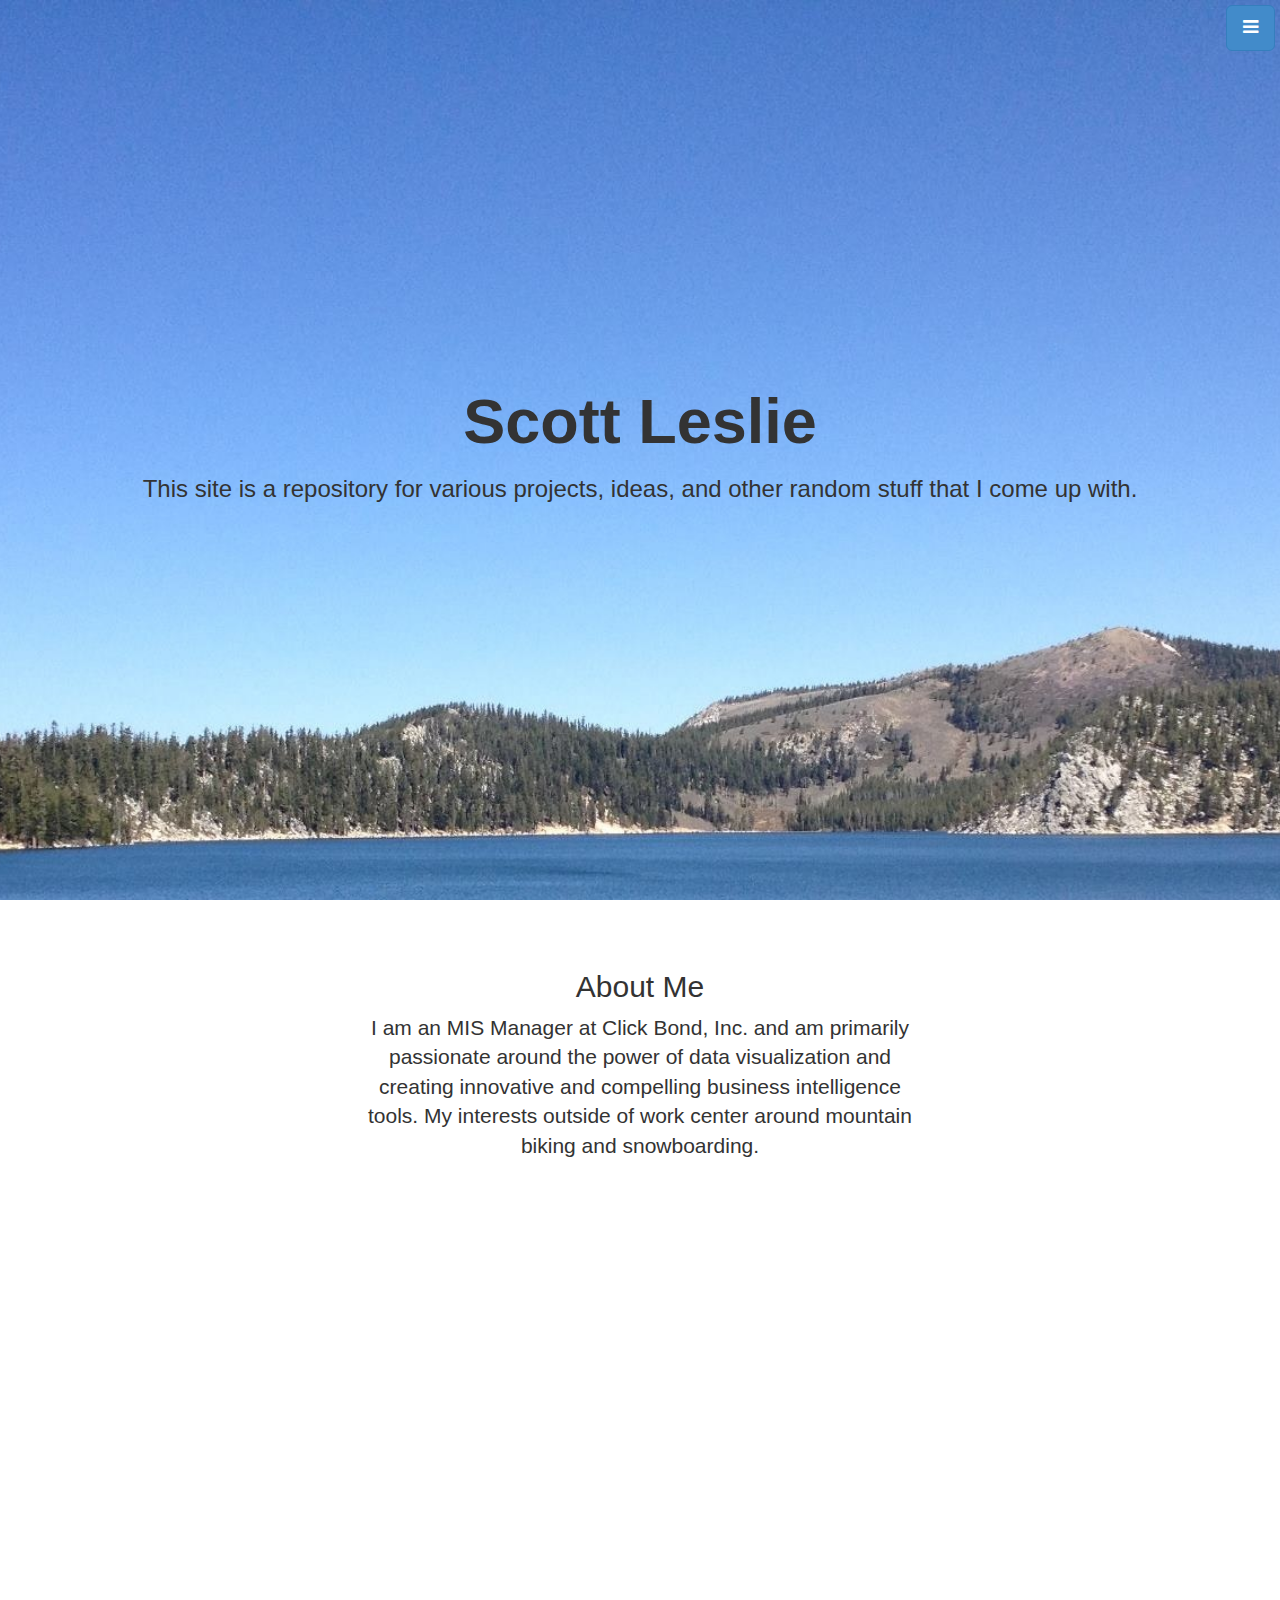
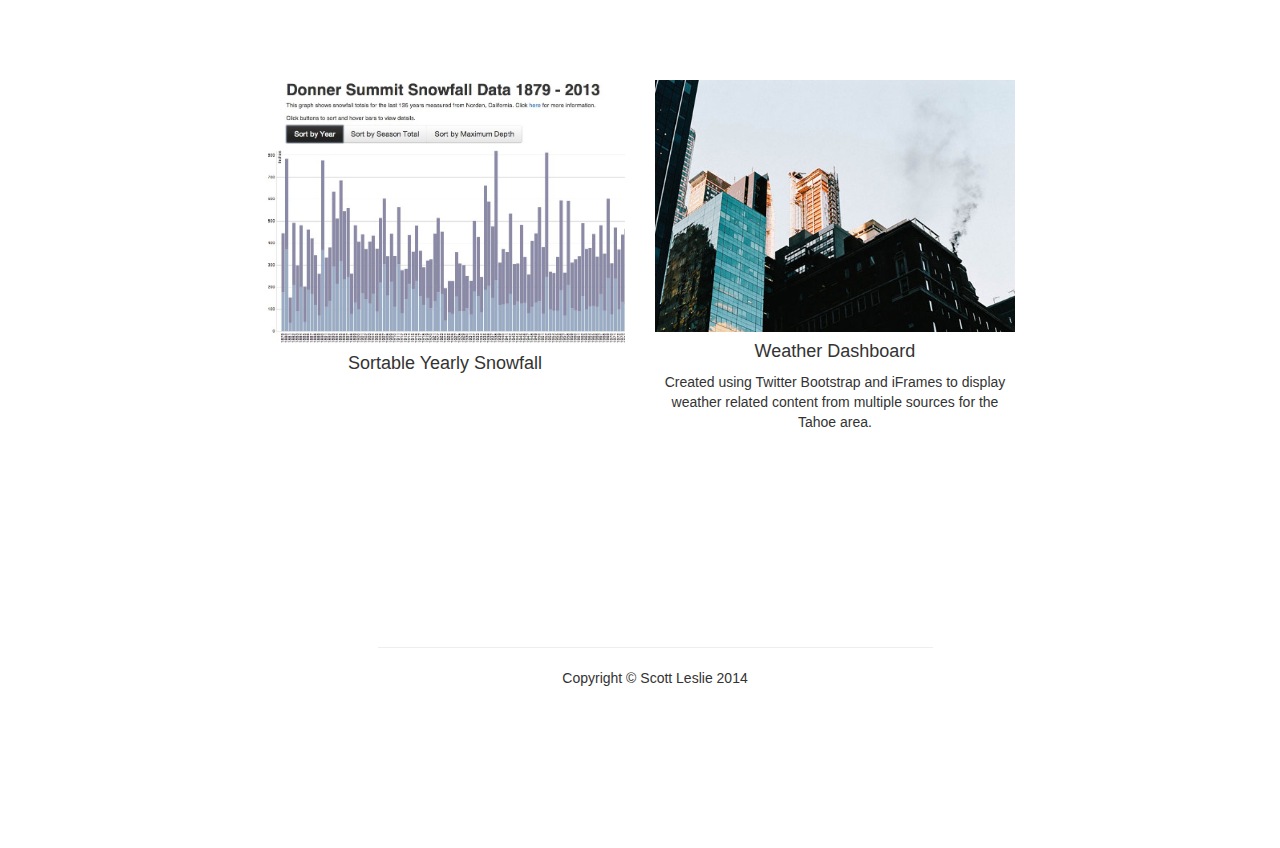
==== index.html @ fe0f9588 "Minor changes to main page" ====
<!DOCTYPE html>
<html lang="en">

<head>
    <meta charset="utf-8">
    <meta name="viewport" content="width=device-width, initial-scale=1.0">
    <meta name="description" content="">
    <meta name="author" content="">

    <title>Scott Leslie</title>

    <!-- Bootstrap core CSS -->
    <link href="css/bootstrap.css" rel="stylesheet">

    <!--Custom CSS -->
    <link href="css/stylish-portfolio.css" rel="stylesheet">
    <link href="font-awesome/css/font-awesome.min.css" rel="stylesheet">
</head>

<body>

    <!-- Side Menu -->
    <a id="menu-toggle" href="#" class="btn btn-primary btn-lg toggle"><i class="fa fa-bars"></i></a>
    <div id="sidebar-wrapper">
        <ul class="sidebar-nav">
            <a id="menu-close" href="#" class="btn btn-default btn-lg pull-right toggle"><i class="fa fa-times"></i></a>
            <li class="sidebar-brand"><a href="#">Scott Leslie</a>
            </li>
            <li><a href="#top">Home</a>
            </li>
            <li><a href="#about">About</a>
            </li>
            <li><a href="#portfolio">Projects</a>
            </li>
            <li><a href="mail-to:sleslie5656@gmail.com">Contact</a>
            </li>
        </ul>
    </div>
    <!-- /Side Menu -->

    <!-- Full Page Image Header Area -->
    <div id="top" class="header">
        <div class="vert-text">
            <h1>Scott Leslie</h1>
            <h3>
                This site is a repository for various projects, ideas, and other random stuff that I come up with.</h3>
            <!--<a href="#about" class="btn btn-default btn-lg">Scroll down or click here for more</a>-->
        </div>
    </div>
    <!-- /Full Page Image Header Area -->

    <!-- Intro -->
    <div id="about" class="intro">
        <div class="container">
            <div class="row">
                <div class="col-md-6 col-md-offset-3 text-center">
                    <h2>About Me</h2>
                    <p class="lead">I am an MIS Manager at Click Bond, Inc. and am primarily passionate around the power of data visualization and creating innovative and compelling business intelligence tools. My interests outside of work center around mountain biking and snowboarding.</p>
                </div>
            </div>
        </div>
    </div>
    <!-- /Intro -->

    <!-- Services -->
    <div id="services" class="services" style="display:none">
        <div class="container">
            <div class="row">
                <div class="col-md-4 col-md-offset-4 text-center">
                    <h2>Our Services</h2>
                    <hr>
                </div>
            </div>
            <div class="row">
                <div class="col-md-2 col-md-offset-2 text-center">
                    <div class="service-item">
                        <i class="service-icon fa fa-rocket"></i>
                        <h4>Spacecraft Repair</h4>
                        <p>Did your navigation system shut down in the middle of that asteroid field? We can repair any dings and scrapes to your spacecraft!</p>
                    </div>
                </div>
                <div class="col-md-2 text-center">
                    <div class="service-item">
                        <i class="service-icon fa fa-magnet"></i>
                        <h4>Problem Solving</h4>
                        <p>Need to know how magnets work? Our problem solving solutions team can help you identify problems and conduct exploratory research.</p>
                    </div>
                </div>
                <div class="col-md-2 text-center">
                    <div class="service-item">
                        <i class="service-icon fa fa-shield"></i>
                        <h4>Blacksmithing</h4>
                        <p>Planning a time travel trip to the middle ages? Preserve the space time continuum by blending in with period accurate armor and weapons.</p>
                    </div>
                </div>
                <div class="col-md-2 text-center">
                    <div class="service-item">
                        <i class="service-icon fa fa-pencil"></i>
                        <h4>Pencil Sharpening</h4>
                        <p>We've been voted the best pencil sharpening service for 10 consecutive years. If you have a pencil that feels dull, we'll get it sharp!</p>
                    </div>
                </div>
            </div>
        </div>
    </div>
    <!-- /Services -->

    <!-- Callout -->
    <div class="callout">
        <div class="vert-text">
            <h1>A few projects...</h1>
        </div>
    </div>
    <!-- /Callout -->

    <!-- Portfolio -->
    <div id="portfolio" class="portfolio">
        <div class="container">
            <div class="row" style="display:none">
                <div class="col-md-4 col-md-offset-4 text-center">
                    <h2>Our Work</h2>
                    <hr>
                </div>
            </div>
            <div class="row">
                <div class="col-md-4 col-md-offset-2 text-center">
                    <div class="portfolio-item">
                        <a href="snowfall/index.html">
                            <img class="img-portfolio img-responsive" src="img/portfolio-1.jpg">
                        </a>
                        <h4>Sortable Yearly Snowfall</h4>
                    </div>
                </div>
                
                <div class="col-md-4 text-center">
                    <div class="portfolio-item">
                        <a href="weather/index.html">
                            <img class="img-portfolio img-responsive" src="img/portfolio-2.jpg">
                        </a>
                        <h4>Weather Dashboard</h4>
						<p>Created using Twitter Bootstrap and iFrames to display weather related content from multiple sources for the Tahoe area.</p>
                    </div>
                </div>
                
            </div>
            <!--
            <div class="row">
                <div class="col-md-4 col-md-offset-2 text-center">
                    <div class="portfolio-item">
                        <a href="#">
                            <img class="img-portfolio img-responsive" src="img/portfolio-3.jpg">
                        </a>
                        <h4>Stop Sign</h4>
                    </div>
                </div>
                <div class="col-md-4 text-center">
                    <div class="portfolio-item">
                        <a href="#">
                            <img class="img-portfolio img-responsive" src="img/portfolio-4.jpg">
                        </a>
                        <h4>Narrow Focus</h4>
                    </div>
                </div>
            </div>
        </div>
    </div>
    -->
    <!-- /Portfolio -->

    <!-- Call to Action -->
    <div class="call-to-action" style="display:none">
        <div class="container">
            <div class="row">
                <div class="col-md-6 col-md-offset-3 text-center">
                    <h3>The buttons below are impossible to resist.</h3>
                    <a href="#" class="btn btn-lg btn-default">Click Me!</a>
                    <a href="#" class="btn btn-lg btn-primary">Look at Me!</a>
                </div>
            </div>
        </div>
    </div>
    <!-- /Call to Action -->

    <!-- Map -->
    <div id="contact" class="map" style="display:none">
        <iframe width="100%" height="100%" frameborder="0" scrolling="no" marginheight="0" marginwidth="0" src="https://maps.google.com/maps?f=q&amp;source=s_q&amp;hl=en&amp;geocode=&amp;q=Twitter,+Inc.,+Market+Street,+San+Francisco,+CA&amp;aq=0&amp;oq=twitter&amp;sll=28.659344,-81.187888&amp;sspn=0.128789,0.264187&amp;ie=UTF8&amp;hq=Twitter,+Inc.,+Market+Street,+San+Francisco,+CA&amp;t=m&amp;z=15&amp;iwloc=A&amp;output=embed"></iframe>
        <br />
        <small>
            <a href="https://maps.google.com/maps?f=q&amp;source=embed&amp;hl=en&amp;geocode=&amp;q=Twitter,+Inc.,+Market+Street,+San+Francisco,+CA&amp;aq=0&amp;oq=twitter&amp;sll=28.659344,-81.187888&amp;sspn=0.128789,0.264187&amp;ie=UTF8&amp;hq=Twitter,+Inc.,+Market+Street,+San+Francisco,+CA&amp;t=m&amp;z=15&amp;iwloc=A"></a>
        </small>
        </iframe>
    </div>
    <!-- /Map -->

    <!-- Footer -->
    <footer>
        <div class="container">
            <div class="row">
                <div class="col-md-6 col-md-offset-3 text-center">
                    <ul class="list-inline" style="display:none">
                        <li><i class="fa fa-facebook fa-3x"></i>
                        </li>
                        <li><i class="fa fa-twitter fa-3x"></i>
                        </li>
                        <li><i class="fa fa-dribbble fa-3x"></i>
                        </li>
                    </ul>
                    <div class="top-scroll">
                        <a href="#top"><i class="fa fa-circle-arrow-up scroll fa-4x"></i></a>
                    </div>
                    <hr>
                    <p>Copyright &copy; Scott Leslie 2014</p>
                </div>
            </div>
        </div>
    </footer>
    <!-- /Footer -->

    <!-- JavaScript -->
    <script src="js/jquery-1.10.2.js"></script>
    <script src="js/bootstrap.js"></script>

    <!-- Custom JavaScript for the Side Menu and Smooth Scrolling -->
    <script>
    $("#menu-close").click(function(e) {
        e.preventDefault();
        $("#sidebar-wrapper").toggleClass("active");
    });
    </script>
    <script>
    $("#menu-toggle").click(function(e) {
        e.preventDefault();
        $("#sidebar-wrapper").toggleClass("active");
    });
    </script>
    <script>
    
    $(function() {
        $('a[href*=#]:not([href=#])').click(function() {
            if (location.pathname.replace(/^\//, '') == this.pathname.replace(/^\//, '') || location.hostname == this.hostname) {

                var target = $(this.hash);
                target = target.length ? target : $('[name=' + this.hash.slice(1) + ']');
                if (target.length) {
                    $('html,body').animate({
                        scrollTop: target.offset().top
                    }, 1000);
                    return false;
                }
            }
        });
    });
    
    </script>

</body>

</html>
---- css/stylish-portfolio.css ----
/* Global Styles */

html,
body {
  height: 100%;
  width: 100%;
}

.vert-text {
  display: table-cell;
  vertical-align: middle;
  text-align: center;
}

.vert-text h1 {
  padding: 0;
  margin: 0;
  font-size: 4.5em;
  font-weight: 700;
}

/* Side Menu */

#sidebar-wrapper {
  margin-right: -250px;
  right: 0;
  width: 250px;
  background: #000;
  position: fixed;
  height: 100%;
  overflow-y: auto;
  z-index: 1000;
  -webkit-transition: all 0.4s ease 0s;
  -moz-transition: all 0.4s ease 0s;
  -ms-transition: all 0.4s ease 0s;
  -o-transition: all 0.4s ease 0s;
  transition: all 0.4s ease 0s;
}

.sidebar-nav {
  position: absolute;
  top: 0;
  width: 250px;
  list-style: none;
  margin: 0;
  padding: 0;
}

.sidebar-nav li {
  line-height: 40px;
  text-indent: 20px;
}

.sidebar-nav li a {
  color: #999999;
  display: block;
  text-decoration: none;
}

.sidebar-nav li a:hover {
  color: #fff;
  background: rgba(255,255,255,0.2);
  text-decoration: none;
}

.sidebar-nav li a:active,
.sidebar-nav li a:focus {
  text-decoration: none;
}

.sidebar-nav > .sidebar-brand {
  height: 55px;
  line-height: 55px;
  font-size: 18px;
}

.sidebar-nav > .sidebar-brand a {
  color: #999999;
}

.sidebar-nav > .sidebar-brand a:hover {
  color: #fff;
  background: none;
}

#menu-toggle {
  top: 0;
  right: 0;
  position: fixed;
  z-index: 1;
}

#sidebar-wrapper.active {
  right: 250px;
  width: 250px;
  -webkit-transition: all 0.4s ease 0s;
  -moz-transition: all 0.4s ease 0s;
  -ms-transition: all 0.4s ease 0s;
  -o-transition: all 0.4s ease 0s;
  transition: all 0.4s ease 0s;
}

.toggle {
  margin: 5px 5px 0 0;
}

/* Full Page Image Header Area */

.header {
  display: table;
  height: 100%;
  width: 100%;
  position: relative;
  background: url(../img/bg.jpg) no-repeat center center fixed; 
  -webkit-background-size: cover;
  -moz-background-size: cover;
  -o-background-size: cover;
  background-size: cover;
}

/* Intro */

.intro {
  padding: 50px 0;
}

/* Services */

.services {
  background: #7fbbda;
  padding: 50px 0;
  color: #ffffff;
}

.service-item {
  margin-bottom: 15px;
}

i.service-icon {
  border: 3px solid #ffffff;
  border-radius: 50%;
  display: inline-block;
  font-size: 56px;
  width: 140px;
  height: 140px;
  line-height: 136px;
  vertical-align: middle; 
  text-align: center;
}

/* Callout */

.callout {
  color: #ffffff;
  display: table;
  height: 400px;
  width: 100%;
  background: url(../img/callout.jpg) no-repeat center center fixed; 
  -webkit-background-size: cover;
  -moz-background-size: cover;
  -o-background-size: cover;
  background-size: cover;
}

/* Portfolio */

.portfolio {
  padding: 50px 0;
}

.portfolio-item {
  margin-bottom: 25px;
}

.img-portfolio {
  margin: 0 auto;
}


/* Call to Action */

.call-to-action {
  color: #ffffff;
  background: #0a5175;
  padding: 50px 0;
}

.call-to-action .btn {
  margin: 10px;
}

/* Map */

.map {
  height: 500px;
}

/* Footer */

footer {
  padding: 100px 0;
}

.top-scroll {
  margin-top: 50px;
}

.top-scroll a {
  text-decoration: none;
  color: inherit;
}

i.scroll {
  color: #333333;
}

i.scroll:hover {
  color: #0a5175;
}
/* Responsive */

@media (max-width: 768px) {
	
  .header {
	background: url(../img/bg.jpg) no-repeat center center scroll; 
  }

  .callout {
	background: url(../img/callout.jpg) no-repeat center center scroll; 
  }

  .map {
	height: 75%;
  }

}
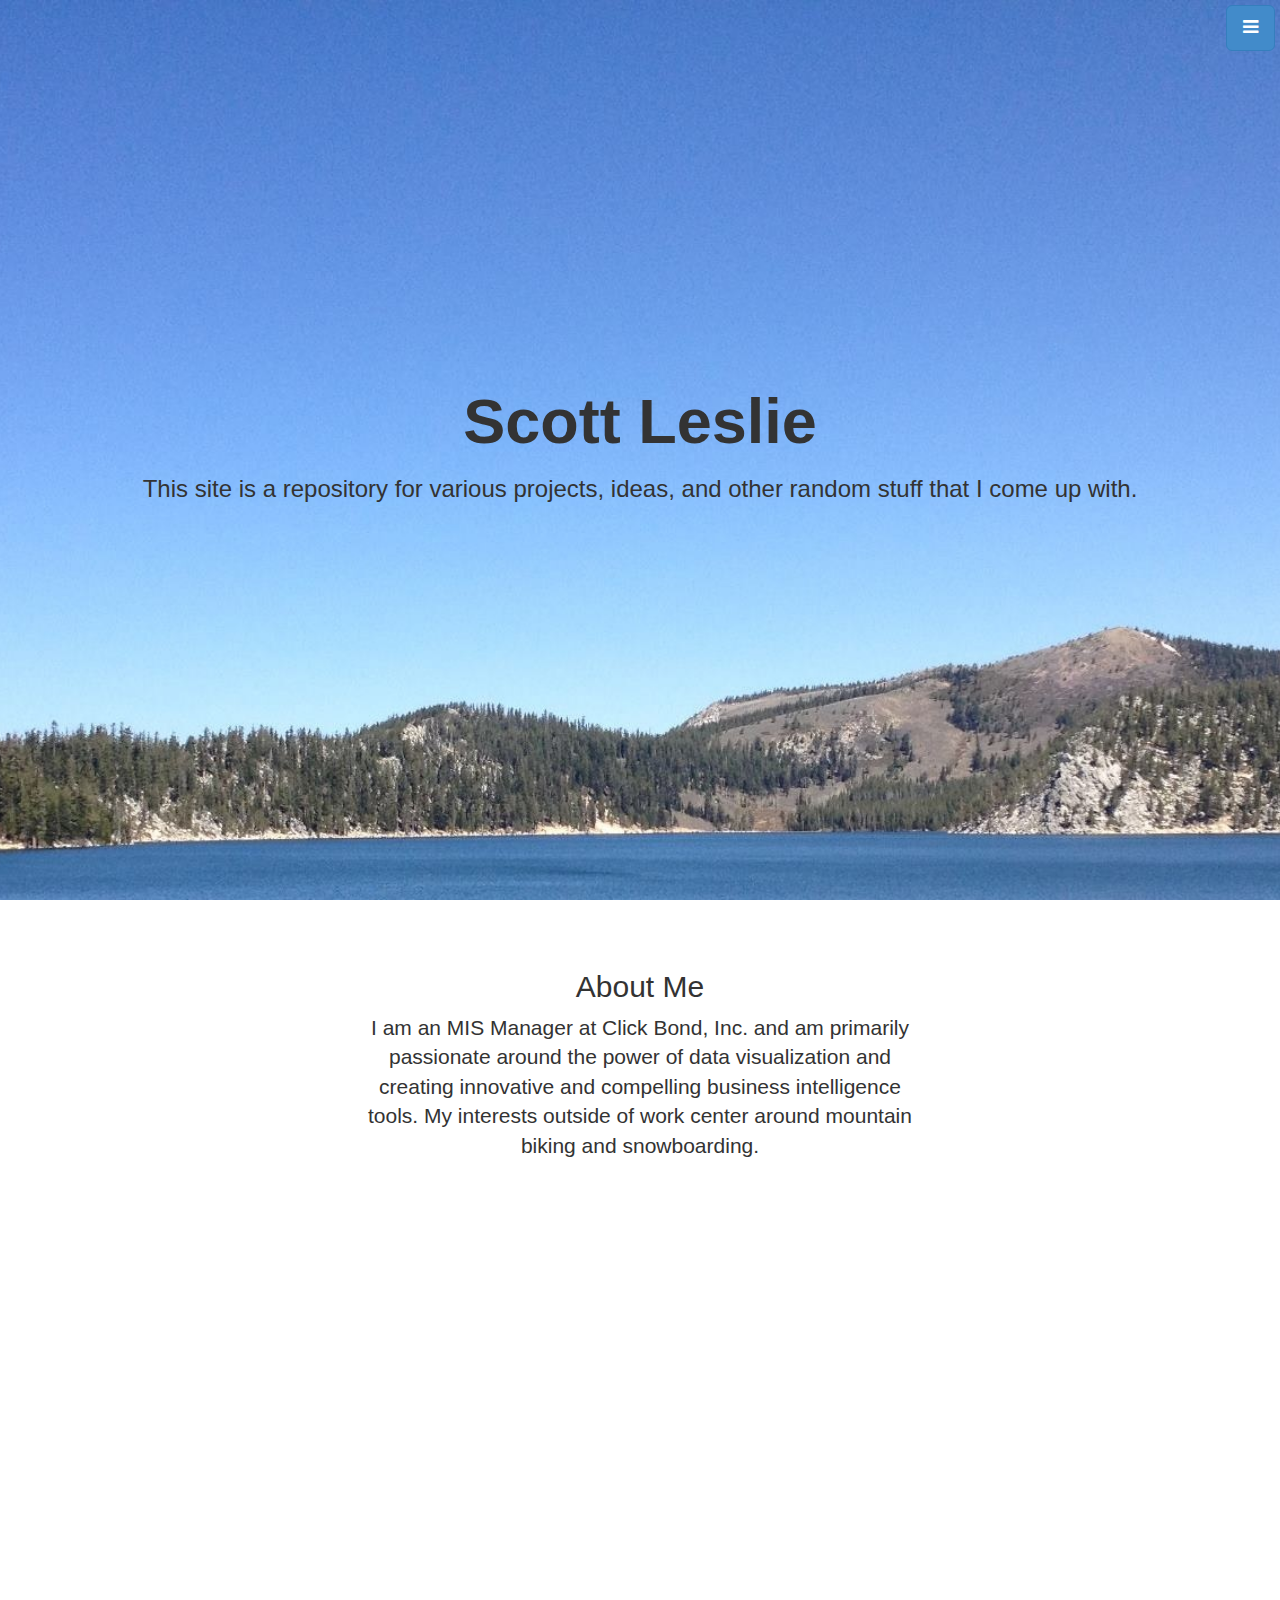
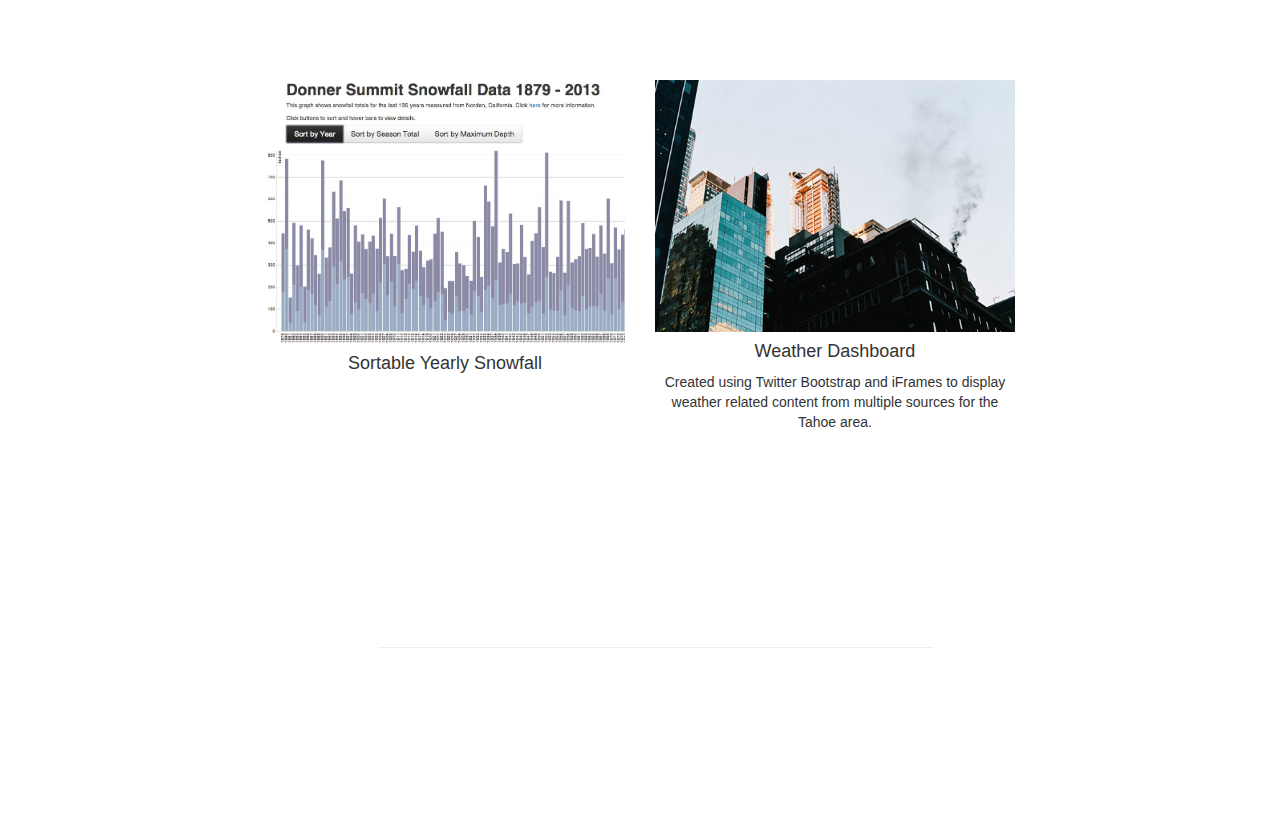
==== commit 120d60ba: "Added years 2014/2015 and removed copyright statement." ====
--- a/index.html
+++ b/index.html
@@ -209,7 +209,7 @@
                         <a href="#top"><i class="fa fa-circle-arrow-up scroll fa-4x"></i></a>
                     </div>
                     <hr>
-                    <p>Copyright &copy; Scott Leslie 2014</p>
+                    <!--<p>Copyright &copy; Scott Leslie 2014</p>-->
                 </div>
             </div>
         </div>
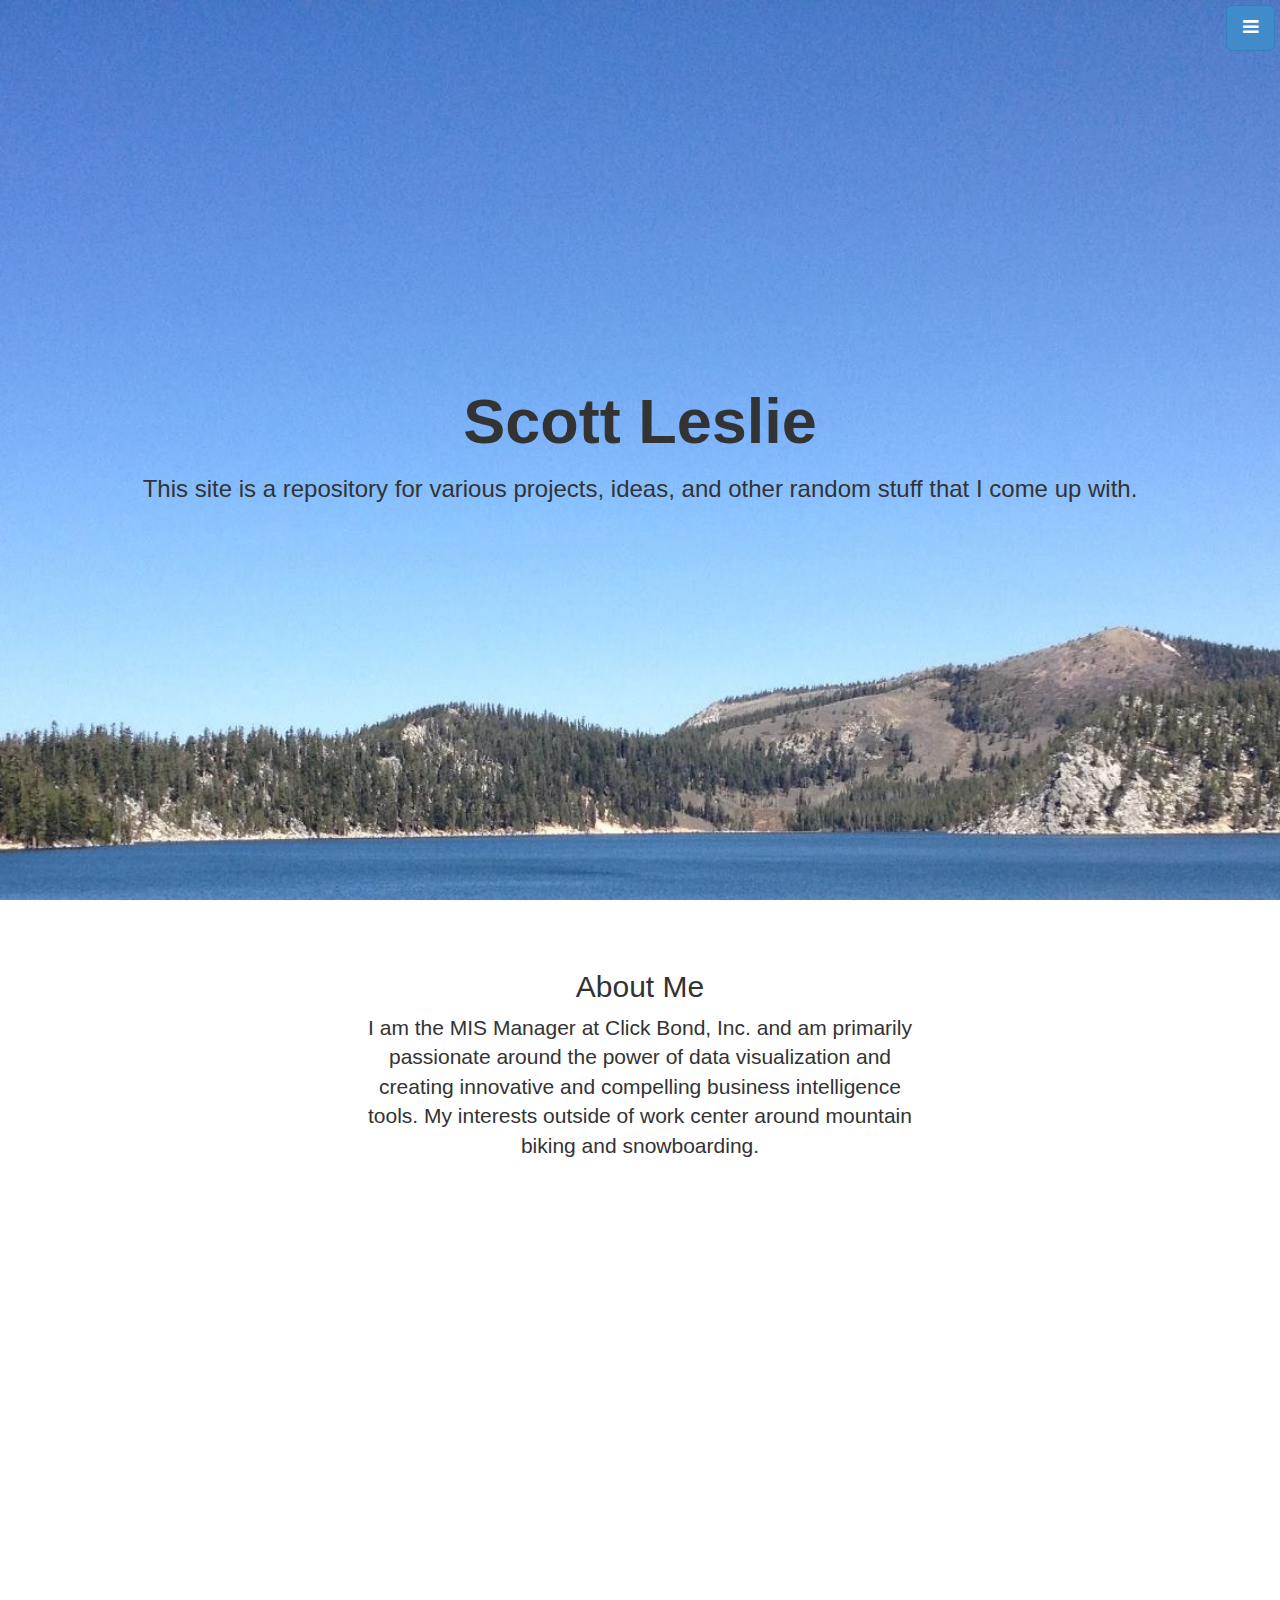
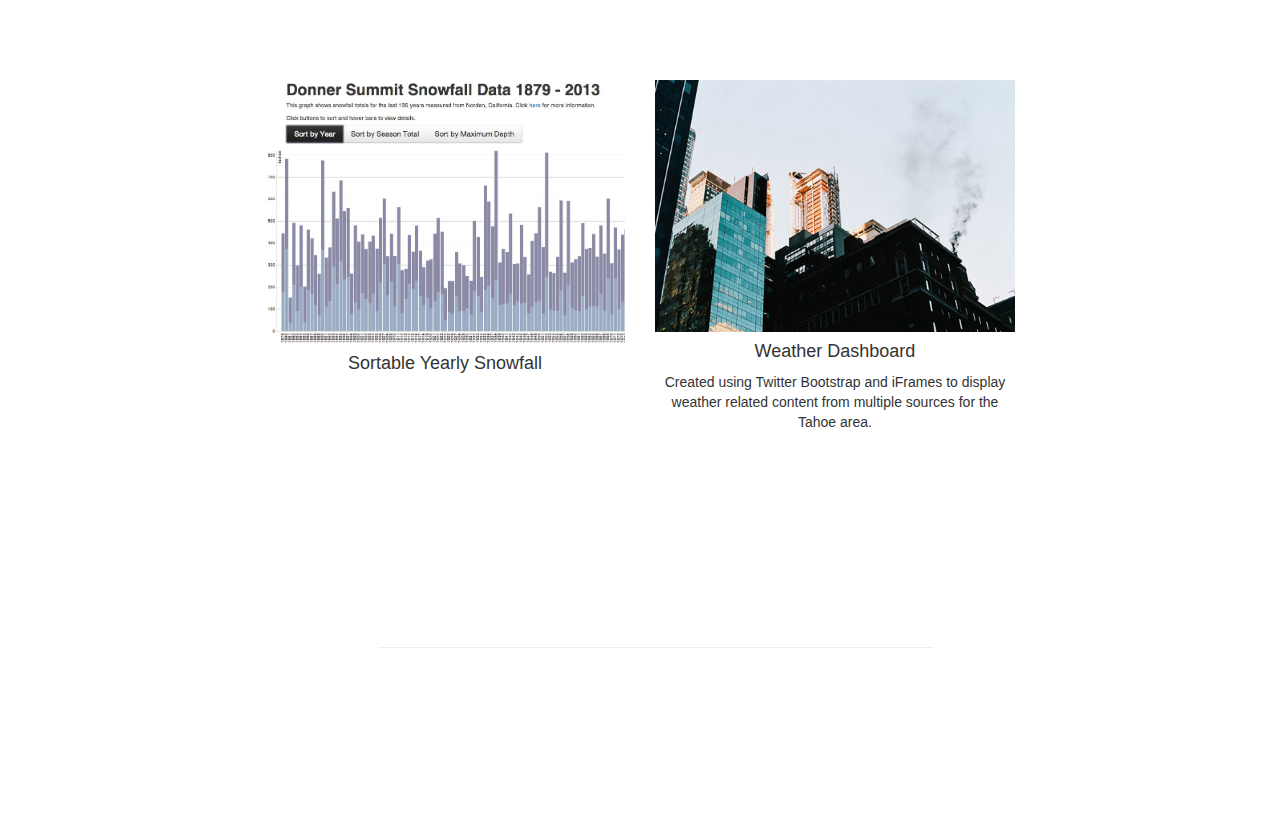
==== commit 0d664a79: "Fixed contact link and minor wording change." ====
--- a/index.html
+++ b/index.html
@@ -32,7 +32,7 @@
             </li>
             <li><a href="#portfolio">Projects</a>
             </li>
-            <li><a href="mail-to:sleslie5656@gmail.com">Contact</a>
+            <li><a href="mailto:sleslie5656@gmail.com">Contact</a>
             </li>
         </ul>
     </div>
@@ -55,7 +55,7 @@
             <div class="row">
                 <div class="col-md-6 col-md-offset-3 text-center">
                     <h2>About Me</h2>
-                    <p class="lead">I am an MIS Manager at Click Bond, Inc. and am primarily passionate around the power of data visualization and creating innovative and compelling business intelligence tools. My interests outside of work center around mountain biking and snowboarding.</p>
+                    <p class="lead">I am the MIS Manager at Click Bond, Inc. and am primarily passionate around the power of data visualization and creating innovative and compelling business intelligence tools. My interests outside of work center around mountain biking and snowboarding.</p>
                 </div>
             </div>
         </div>
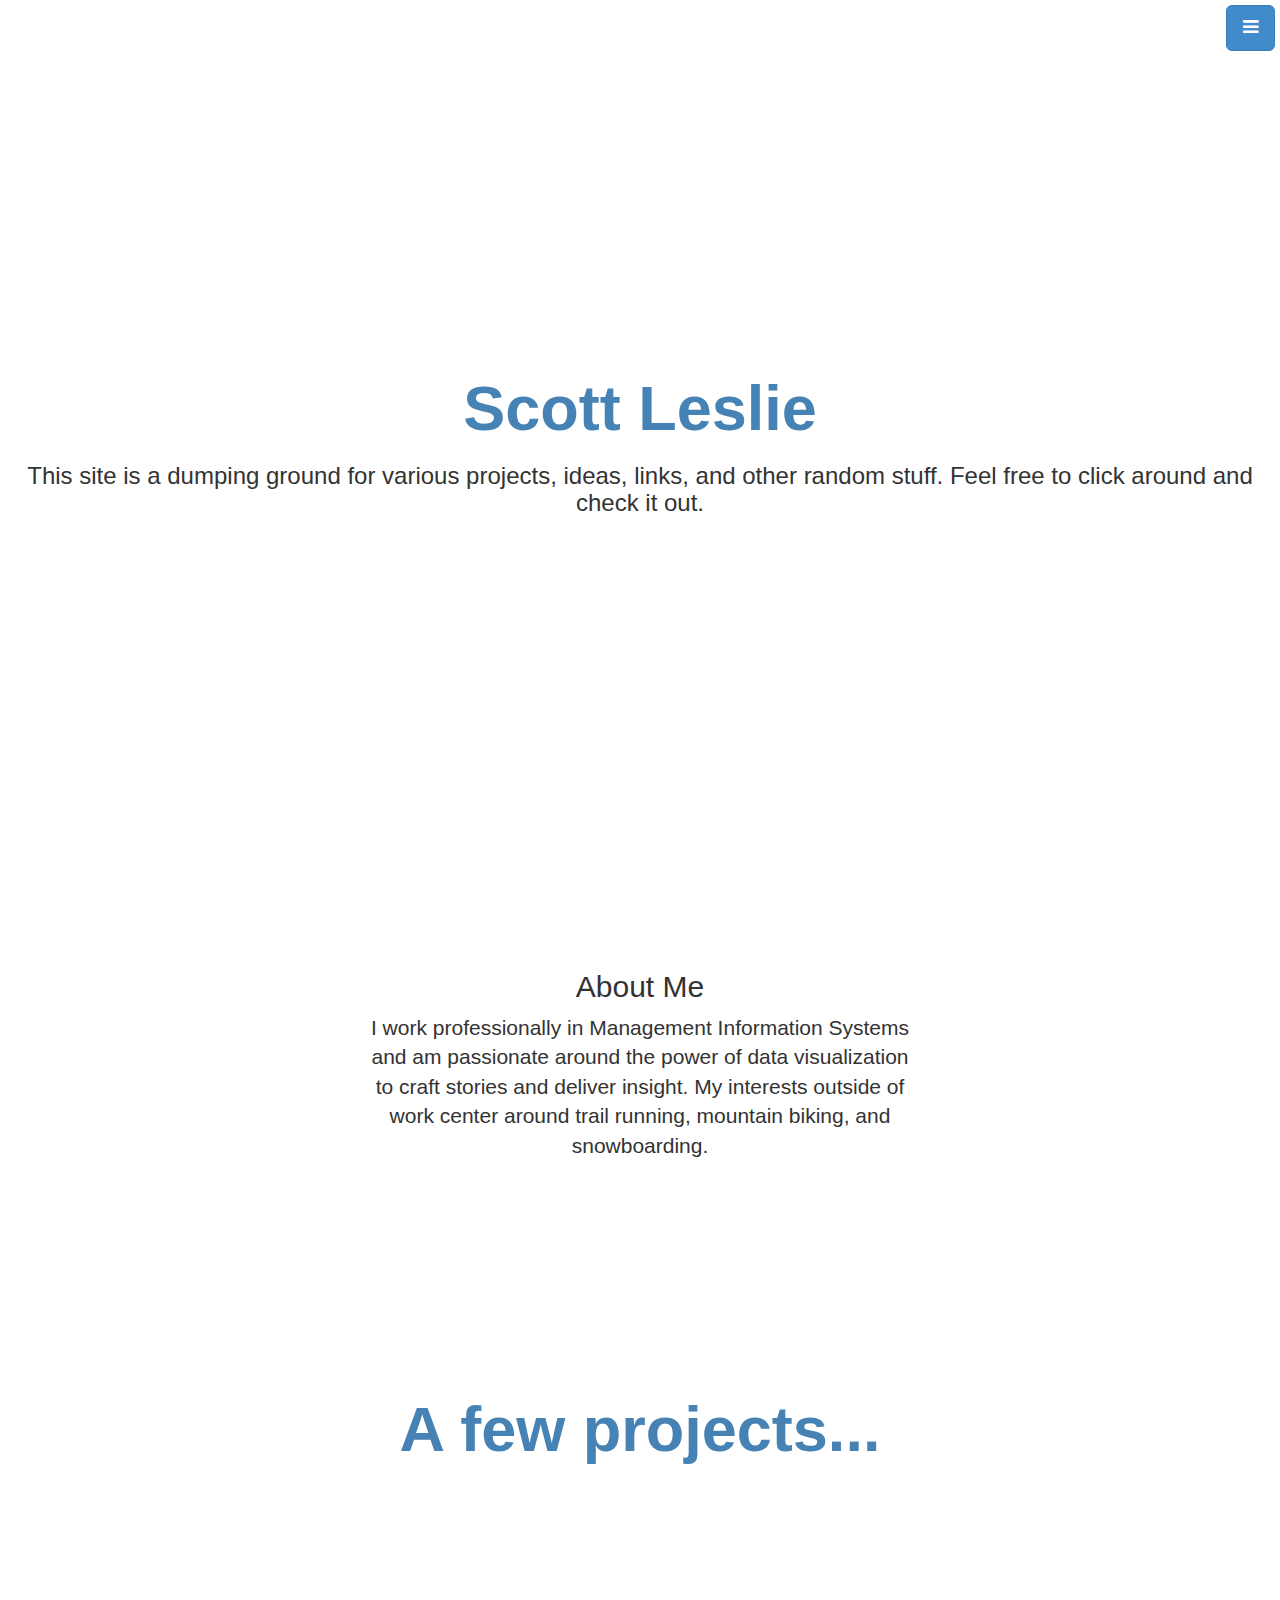
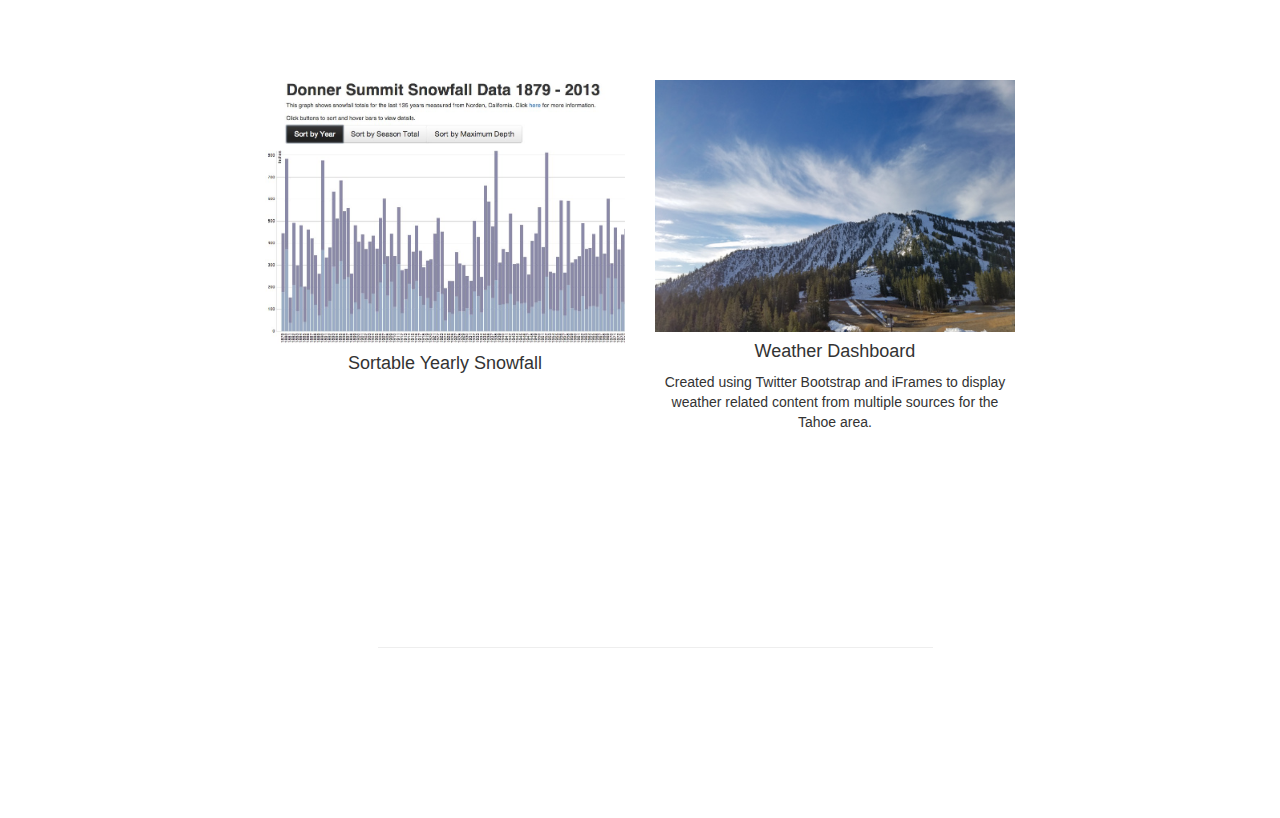
==== commit eae3230a: "General Updates" ====
--- a/index.html
+++ b/index.html
@@ -32,7 +32,7 @@
             </li>
             <li><a href="#portfolio">Projects</a>
             </li>
-            <li><a href="mailto:sleslie5656@gmail.com">Contact</a>
+            <li><a href="mailto:scott@scott-leslie.com">Contact</a>
             </li>
         </ul>
     </div>
@@ -43,7 +43,7 @@
         <div class="vert-text">
             <h1>Scott Leslie</h1>
             <h3>
-                This site is a repository for various projects, ideas, and other random stuff that I come up with.</h3>
+                This site is a dumping ground for various projects, ideas, links, and other random stuff. Feel free to click around and check it out.</h3>
             <!--<a href="#about" class="btn btn-default btn-lg">Scroll down or click here for more</a>-->
         </div>
     </div>
@@ -55,7 +55,7 @@
             <div class="row">
                 <div class="col-md-6 col-md-offset-3 text-center">
                     <h2>About Me</h2>
-                    <p class="lead">I am the MIS Manager at Click Bond, Inc. and am primarily passionate around the power of data visualization and creating innovative and compelling business intelligence tools. My interests outside of work center around mountain biking and snowboarding.</p>
+                    <p class="lead">I work professionally in Management Information Systems and am passionate around the power of data visualization to craft stories and deliver insight. My interests outside of work center around trail running, mountain biking, and snowboarding.</p>
                 </div>
             </div>
         </div>
--- a/css/stylish-portfolio.css
+++ b/css/stylish-portfolio.css
@@ -17,6 +17,7 @@
   margin: 0;
   font-size: 4.5em;
   font-weight: 700;
+  color: steelblue;
 }
 
 /* Side Menu */
@@ -111,7 +112,7 @@
   height: 100%;
   width: 100%;
   position: relative;
-  background: url(../img/bg.jpg) no-repeat center center fixed; 
+  background: url(../img/bg.png) no-repeat center center fixed; 
   -webkit-background-size: cover;
   -moz-background-size: cover;
   -o-background-size: cover;
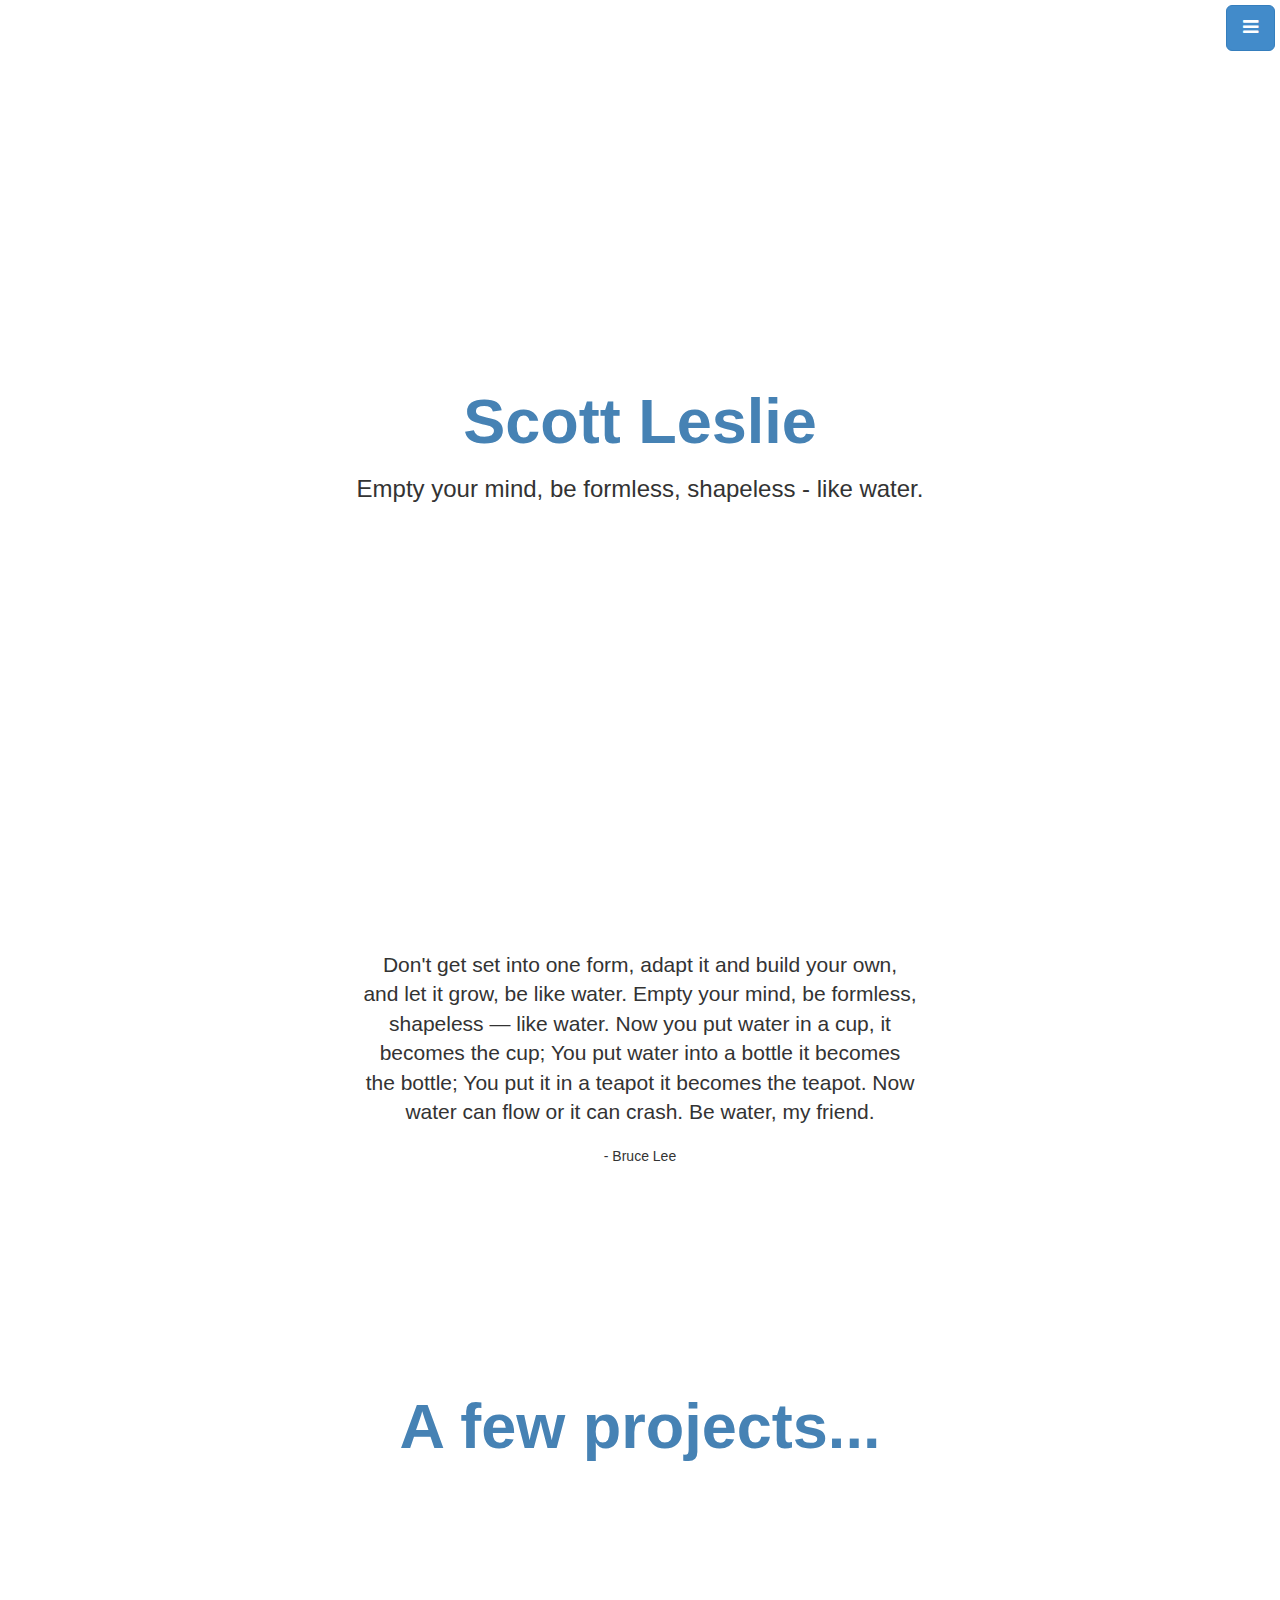
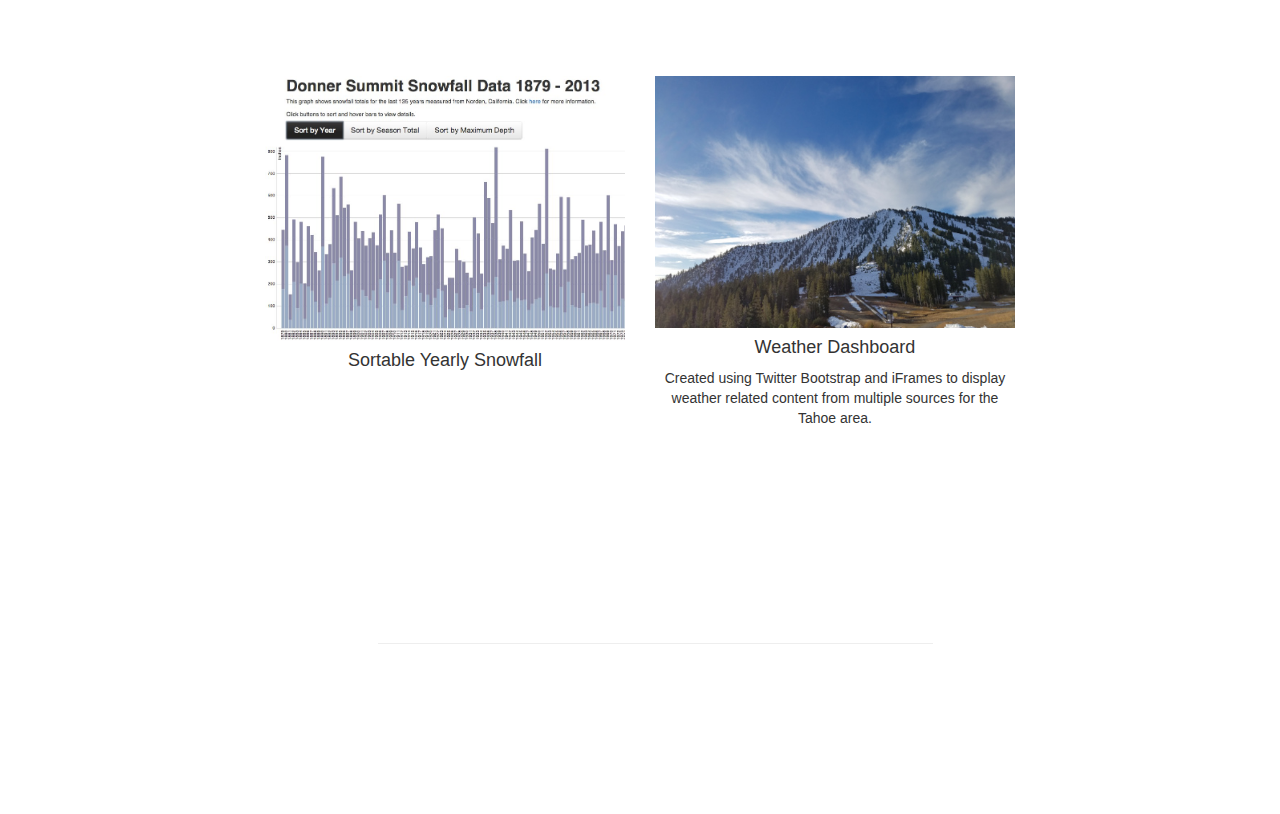
==== commit af365803: "fixed bg.jpg reference." ====
--- a/index.html
+++ b/index.html
@@ -43,7 +43,7 @@
         <div class="vert-text">
             <h1>Scott Leslie</h1>
             <h3>
-                This site is a dumping ground for various projects, ideas, links, and other random stuff. Feel free to click around and check it out.</h3>
+                Empty your mind, be formless, shapeless - like water.</h3>
             <!--<a href="#about" class="btn btn-default btn-lg">Scroll down or click here for more</a>-->
         </div>
     </div>
@@ -54,8 +54,8 @@
         <div class="container">
             <div class="row">
                 <div class="col-md-6 col-md-offset-3 text-center">
-                    <h2>About Me</h2>
-                    <p class="lead">I work professionally in Management Information Systems and am passionate around the power of data visualization to craft stories and deliver insight. My interests outside of work center around trail running, mountain biking, and snowboarding.</p>
+                    <p class="lead">Don't get set into one form, adapt it and build your own, and let it grow, be like water. Empty your mind, be formless, shapeless — like water. Now you put water in a cup, it becomes the cup; You put water into a bottle it becomes the bottle; You put it in a teapot it becomes the teapot. Now water can flow or it can crash. Be water, my friend.</p>
+					<p>- Bruce Lee</p>
                 </div>
             </div>
         </div>
--- a/css/stylish-portfolio.css
+++ b/css/stylish-portfolio.css
@@ -223,7 +223,7 @@
 @media (max-width: 768px) {
 	
   .header {
-	background: url(../img/bg.jpg) no-repeat center center scroll; 
+	background: url(../img/bg.png) no-repeat center center scroll; 
   }
 
   .callout {
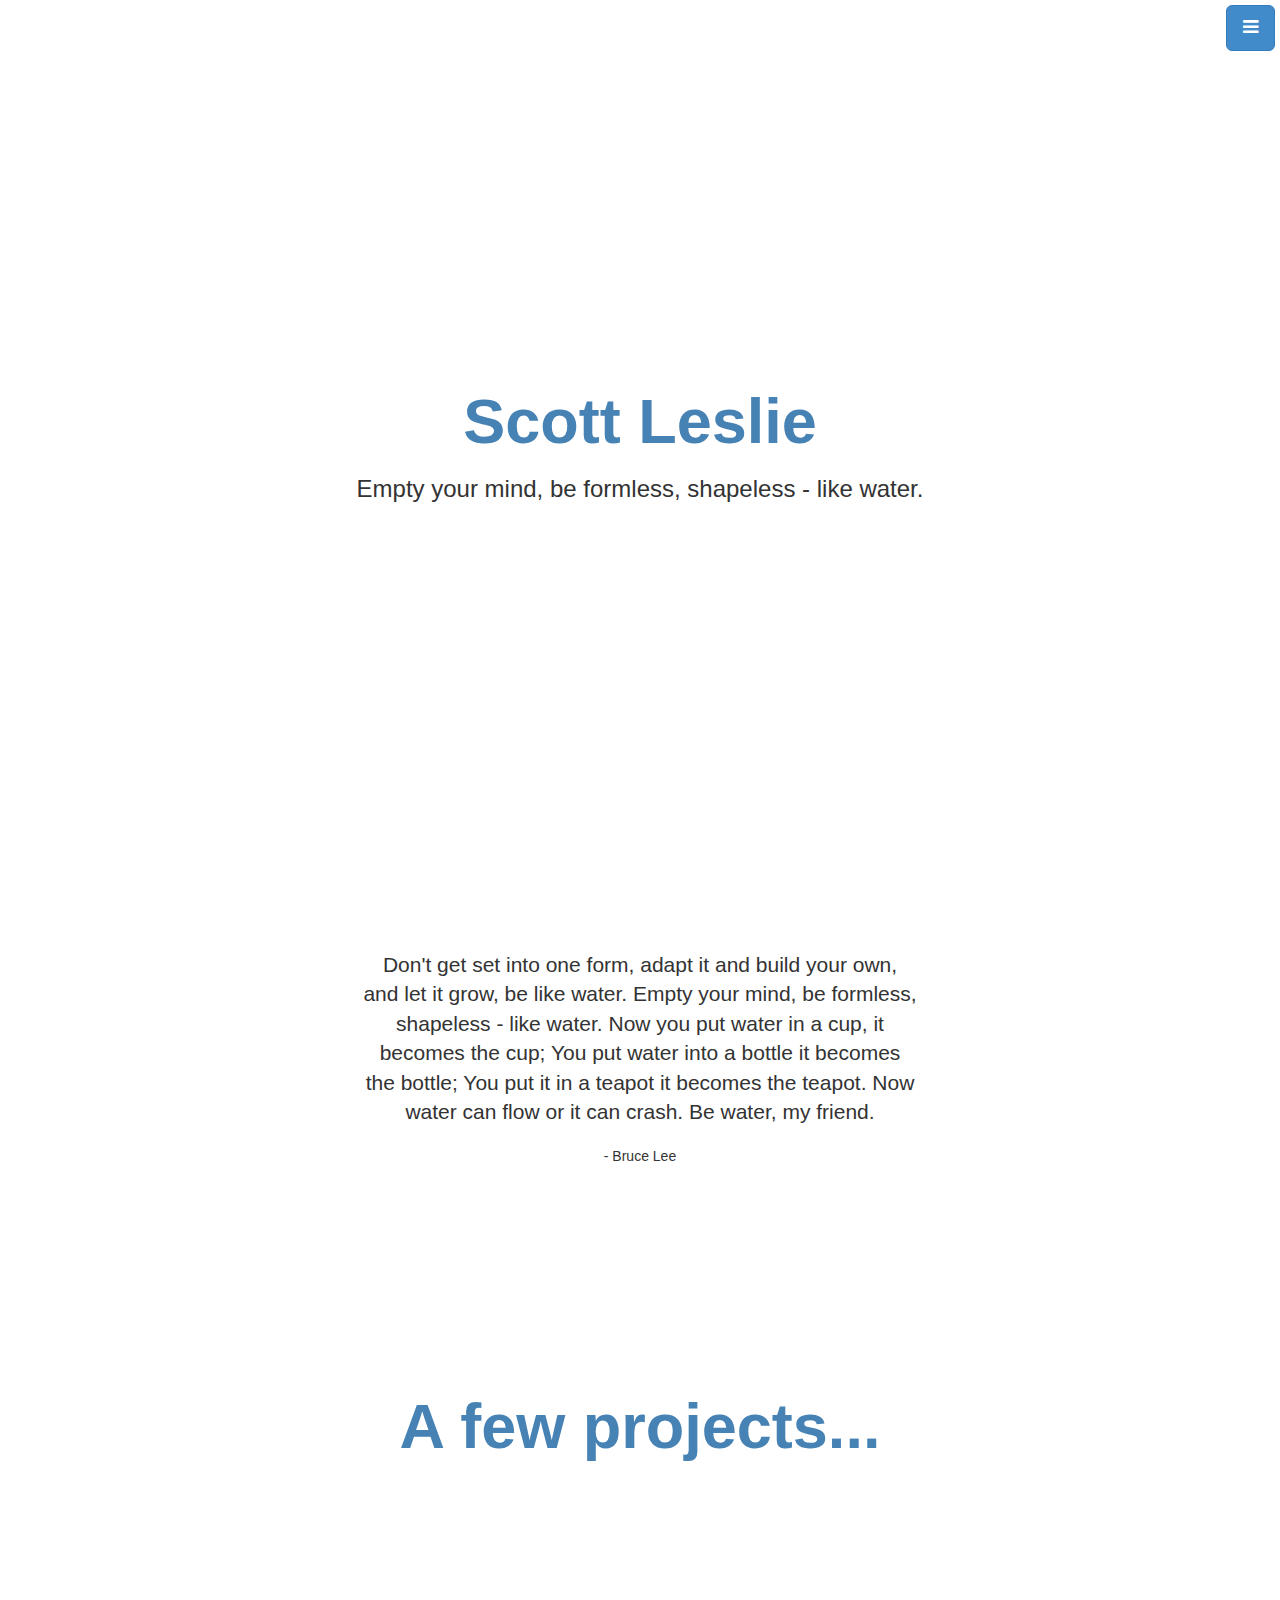
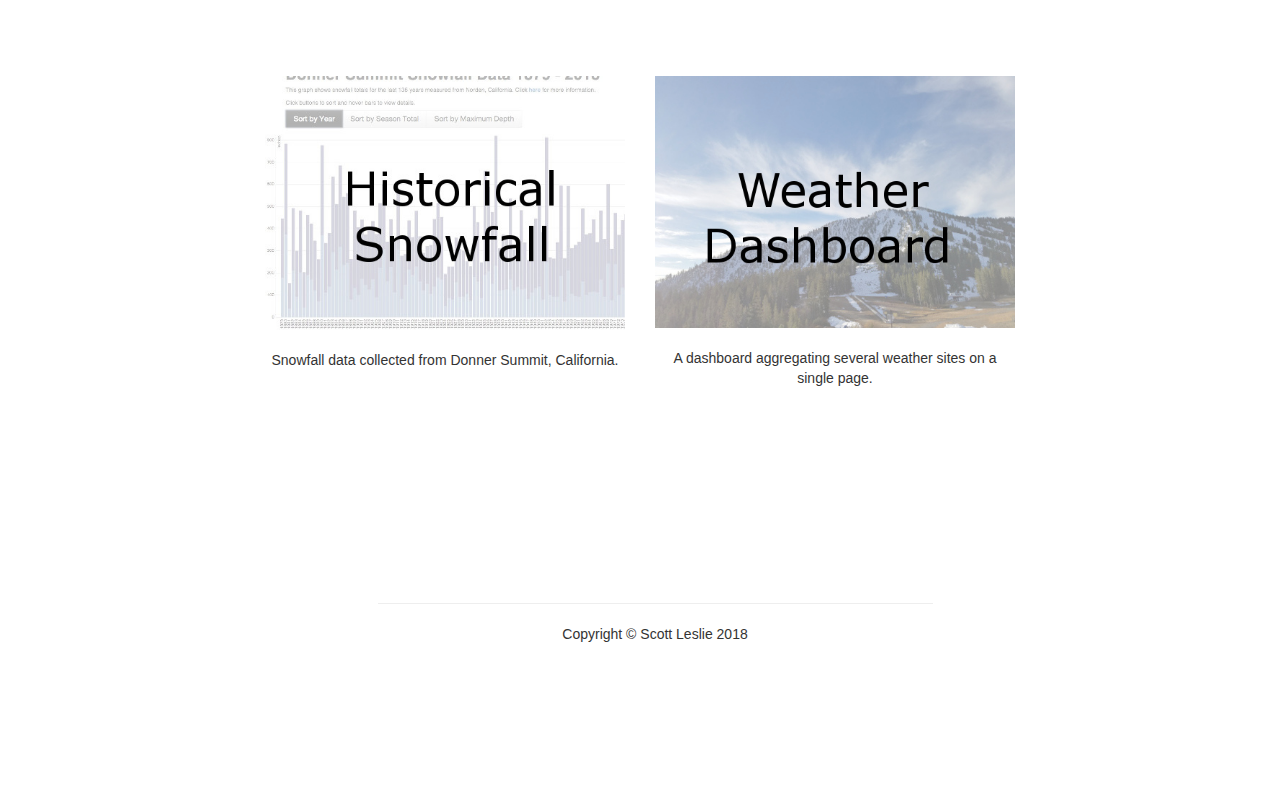
==== commit c0f9166d: "More changes to main." ====
--- a/index.html
+++ b/index.html
@@ -54,7 +54,7 @@
         <div class="container">
             <div class="row">
                 <div class="col-md-6 col-md-offset-3 text-center">
-                    <p class="lead">Don't get set into one form, adapt it and build your own, and let it grow, be like water. Empty your mind, be formless, shapeless — like water. Now you put water in a cup, it becomes the cup; You put water into a bottle it becomes the bottle; You put it in a teapot it becomes the teapot. Now water can flow or it can crash. Be water, my friend.</p>
+                    <p class="lead">Don't get set into one form, adapt it and build your own, and let it grow, be like water. Empty your mind, be formless, shapeless - like water. Now you put water in a cup, it becomes the cup; You put water into a bottle it becomes the bottle; You put it in a teapot it becomes the teapot. Now water can flow or it can crash. Be water, my friend.</p>
 					<p>- Bruce Lee</p>
                 </div>
             </div>
@@ -128,7 +128,8 @@
                         <a href="snowfall/index.html">
                             <img class="img-portfolio img-responsive" src="img/portfolio-1.jpg">
                         </a>
-                        <h4>Sortable Yearly Snowfall</h4>
+						<br>
+                        <p>Snowfall data collected from Donner Summit, California.</p>
                     </div>
                 </div>
                 
@@ -137,8 +138,8 @@
                         <a href="weather/index.html">
                             <img class="img-portfolio img-responsive" src="img/portfolio-2.jpg">
                         </a>
-                        <h4>Weather Dashboard</h4>
-						<p>Created using Twitter Bootstrap and iFrames to display weather related content from multiple sources for the Tahoe area.</p>
+                        <br>
+						<p>A dashboard aggregating several weather sites on a single page.</p>
                     </div>
                 </div>
                 
@@ -209,7 +210,7 @@
                         <a href="#top"><i class="fa fa-circle-arrow-up scroll fa-4x"></i></a>
                     </div>
                     <hr>
-                    <!--<p>Copyright &copy; Scott Leslie 2014</p>-->
+                    <p>Copyright &copy; Scott Leslie 2018</p>
                 </div>
             </div>
         </div>
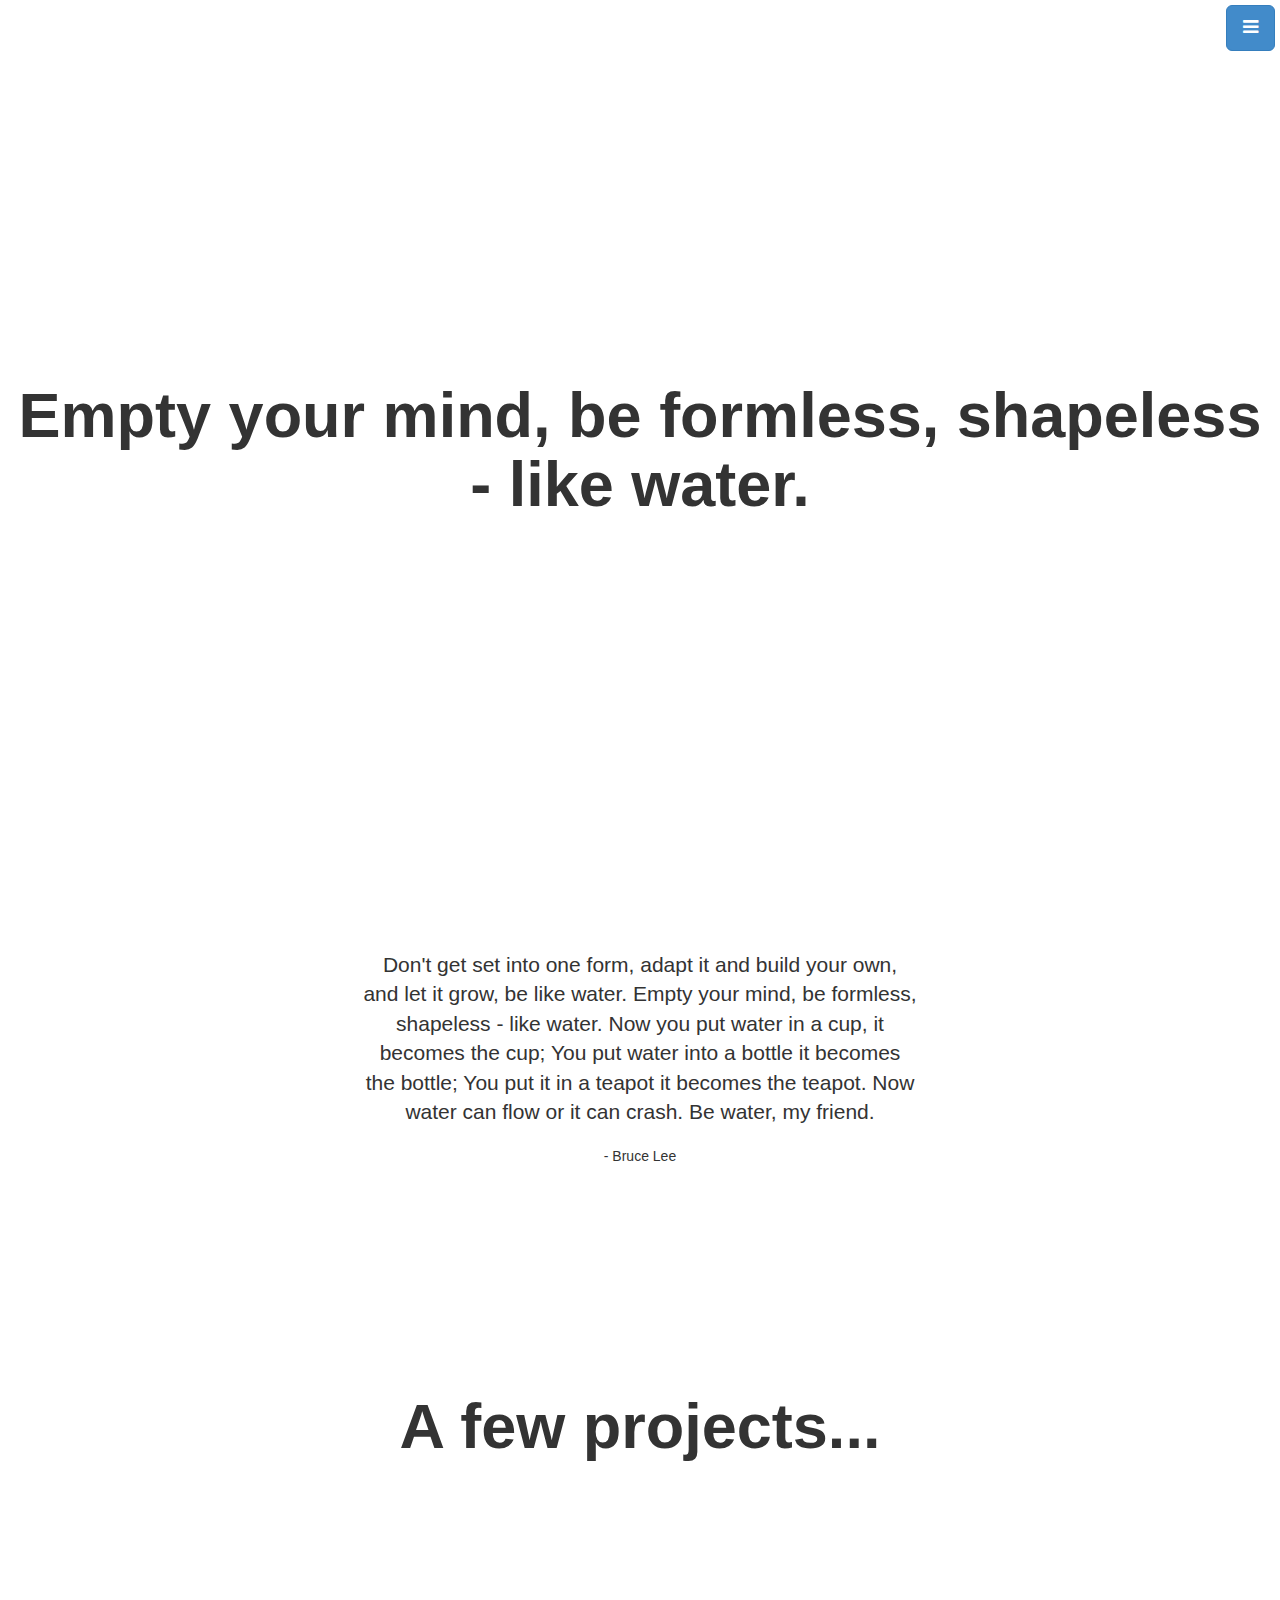
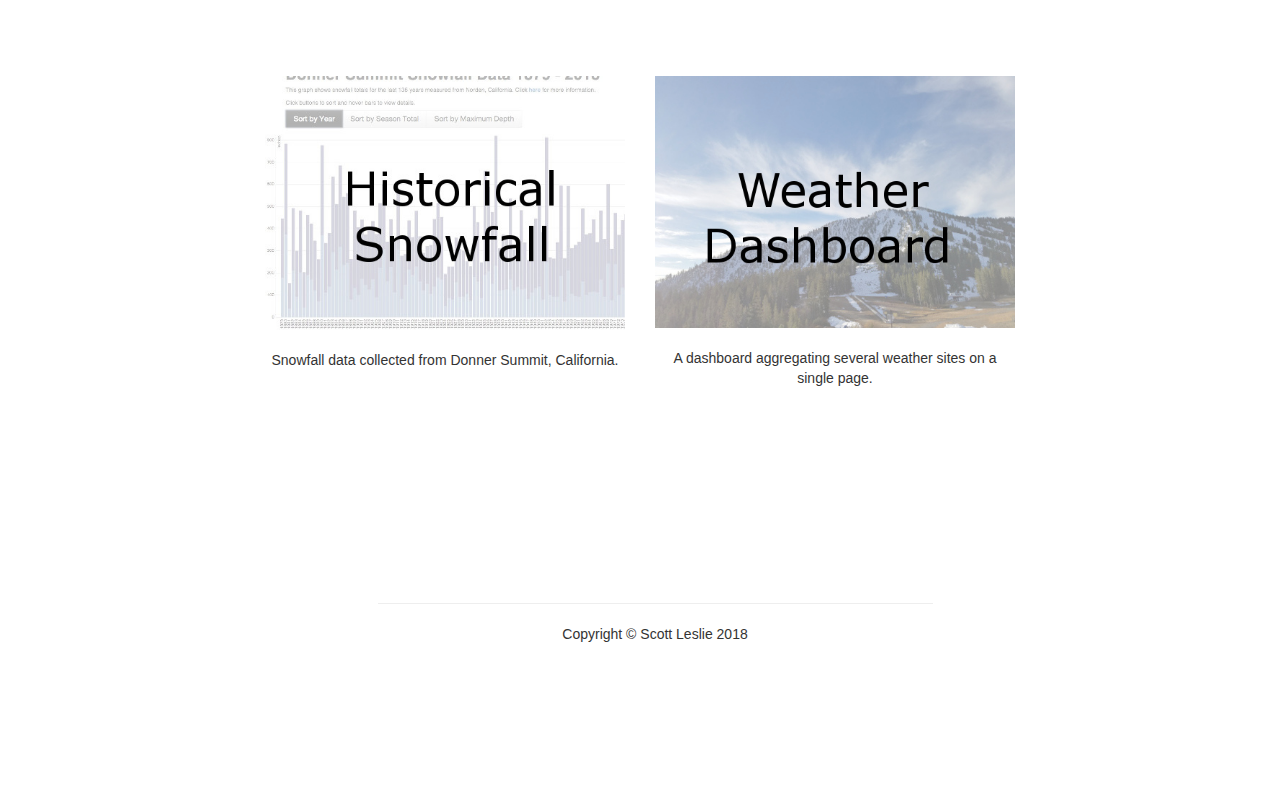
==== commit 371ce4cf: "More updates" ====
--- a/index.html
+++ b/index.html
@@ -41,9 +41,9 @@
     <!-- Full Page Image Header Area -->
     <div id="top" class="header">
         <div class="vert-text">
-            <h1>Scott Leslie</h1>
-            <h3>
-                Empty your mind, be formless, shapeless - like water.</h3>
+            <h1>
+                Empty your mind, be formless, shapeless - like water.
+			</h1>
             <!--<a href="#about" class="btn btn-default btn-lg">Scroll down or click here for more</a>-->
         </div>
     </div>
--- a/css/stylish-portfolio.css
+++ b/css/stylish-portfolio.css
@@ -17,7 +17,7 @@
   margin: 0;
   font-size: 4.5em;
   font-weight: 700;
-  color: steelblue;
+  color: #333333;
 }
 
 /* Side Menu */
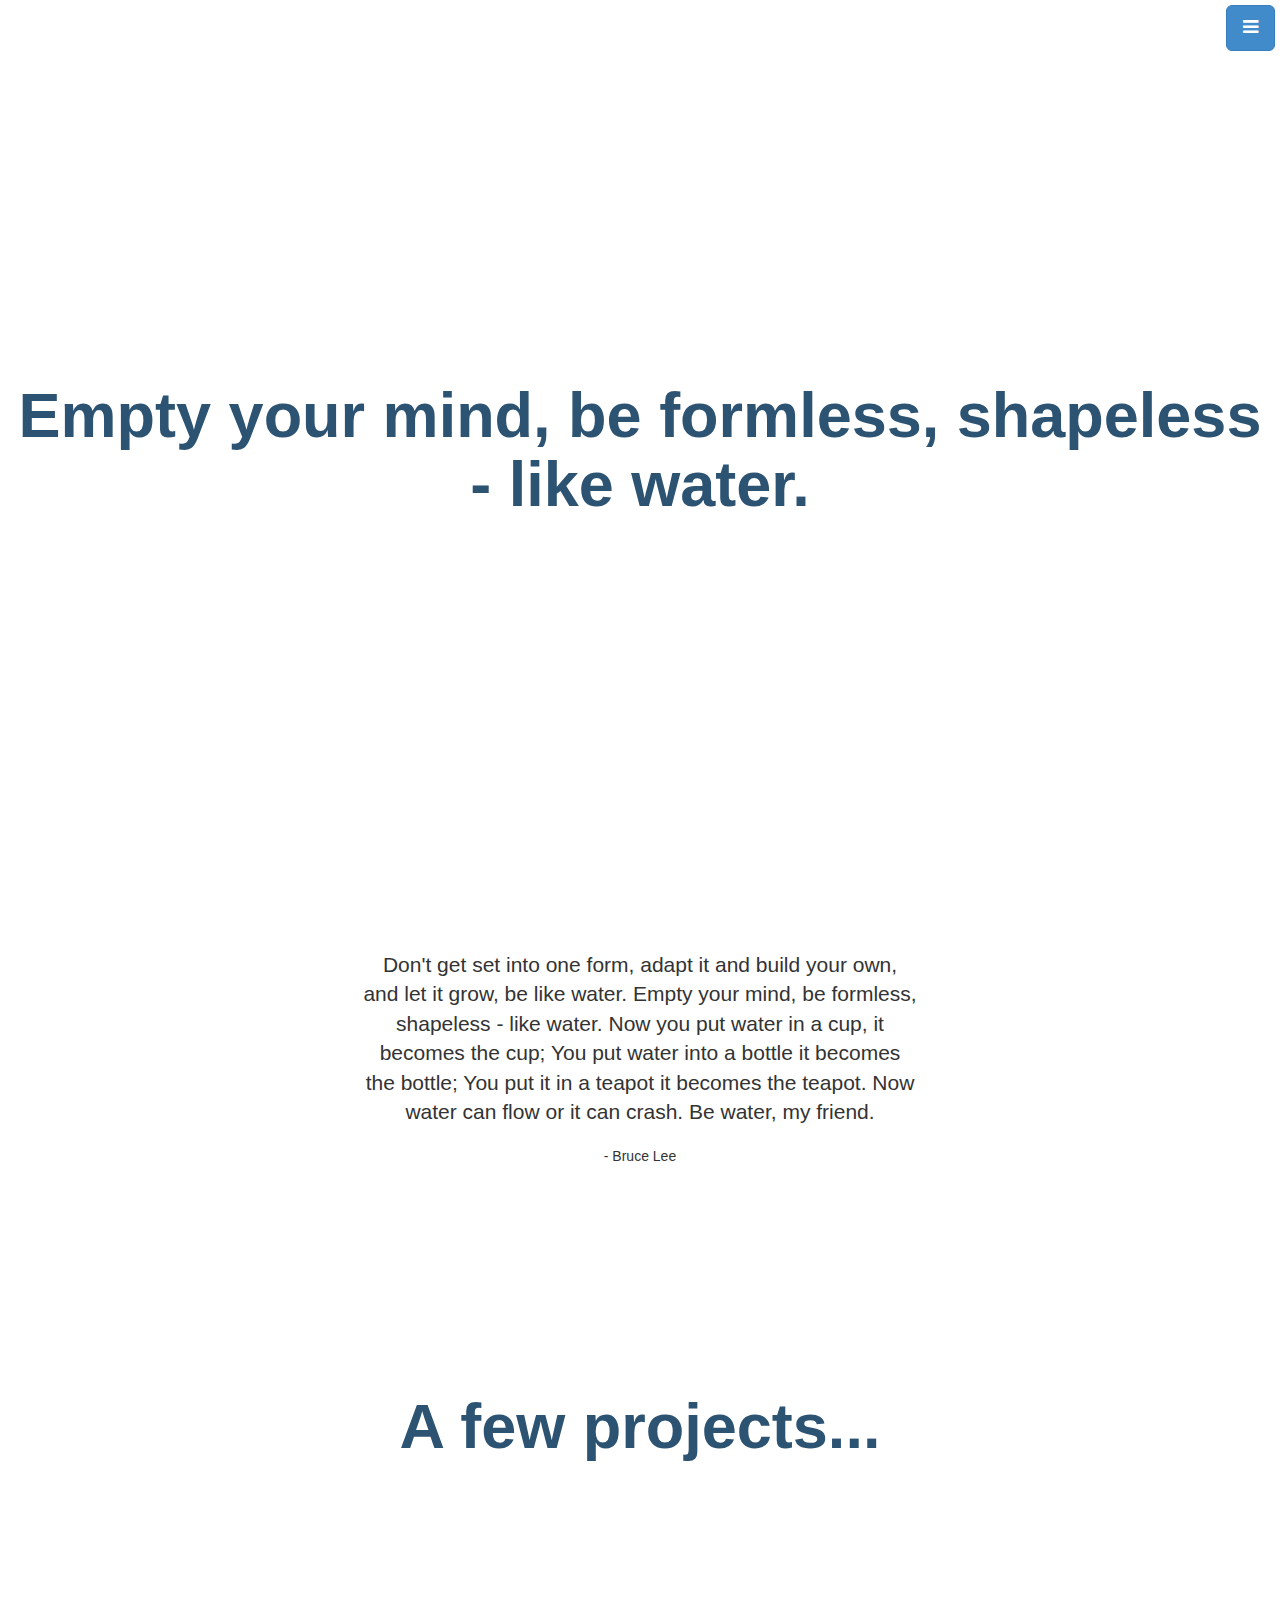
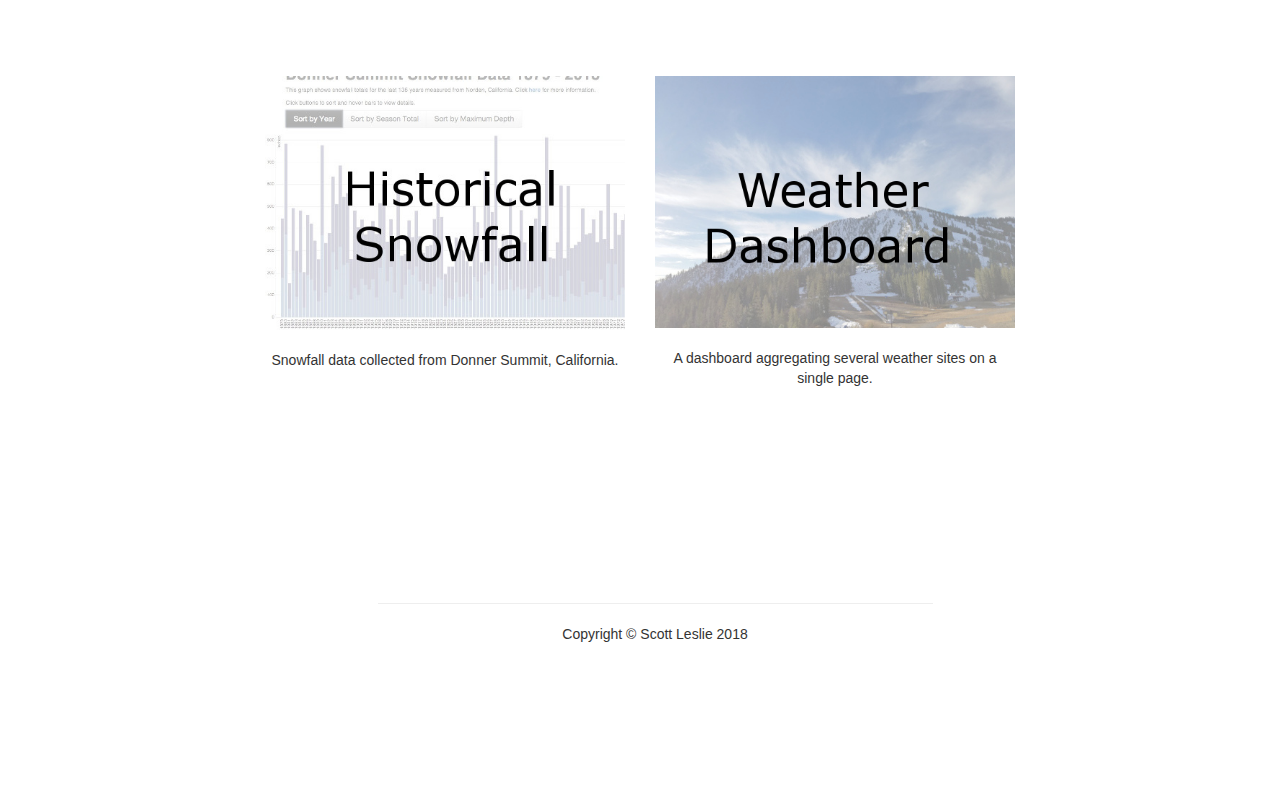
==== commit b709c6b2: "Added Google Analytics scripts" ====
--- a/index.html
+++ b/index.html
@@ -2,7 +2,17 @@
 <html lang="en">
 
 <head>
-    <meta charset="utf-8">
+    <!-- Global site tag (gtag.js) - Google Analytics -->
+	<script async src="https://www.googletagmanager.com/gtag/js?id=UA-47315664-1"></script>
+	<script>
+	  window.dataLayer = window.dataLayer || [];
+	  function gtag(){dataLayer.push(arguments);}
+	  gtag('js', new Date());
+
+	  gtag('config', 'UA-47315664-1');
+	</script>
+
+	<meta charset="utf-8">
     <meta name="viewport" content="width=device-width, initial-scale=1.0">
     <meta name="description" content="">
     <meta name="author" content="">
--- a/css/stylish-portfolio.css
+++ b/css/stylish-portfolio.css
@@ -17,7 +17,7 @@
   margin: 0;
   font-size: 4.5em;
   font-weight: 700;
-  color: #333333;
+  color: #2D5373;
 }
 
 /* Side Menu */
